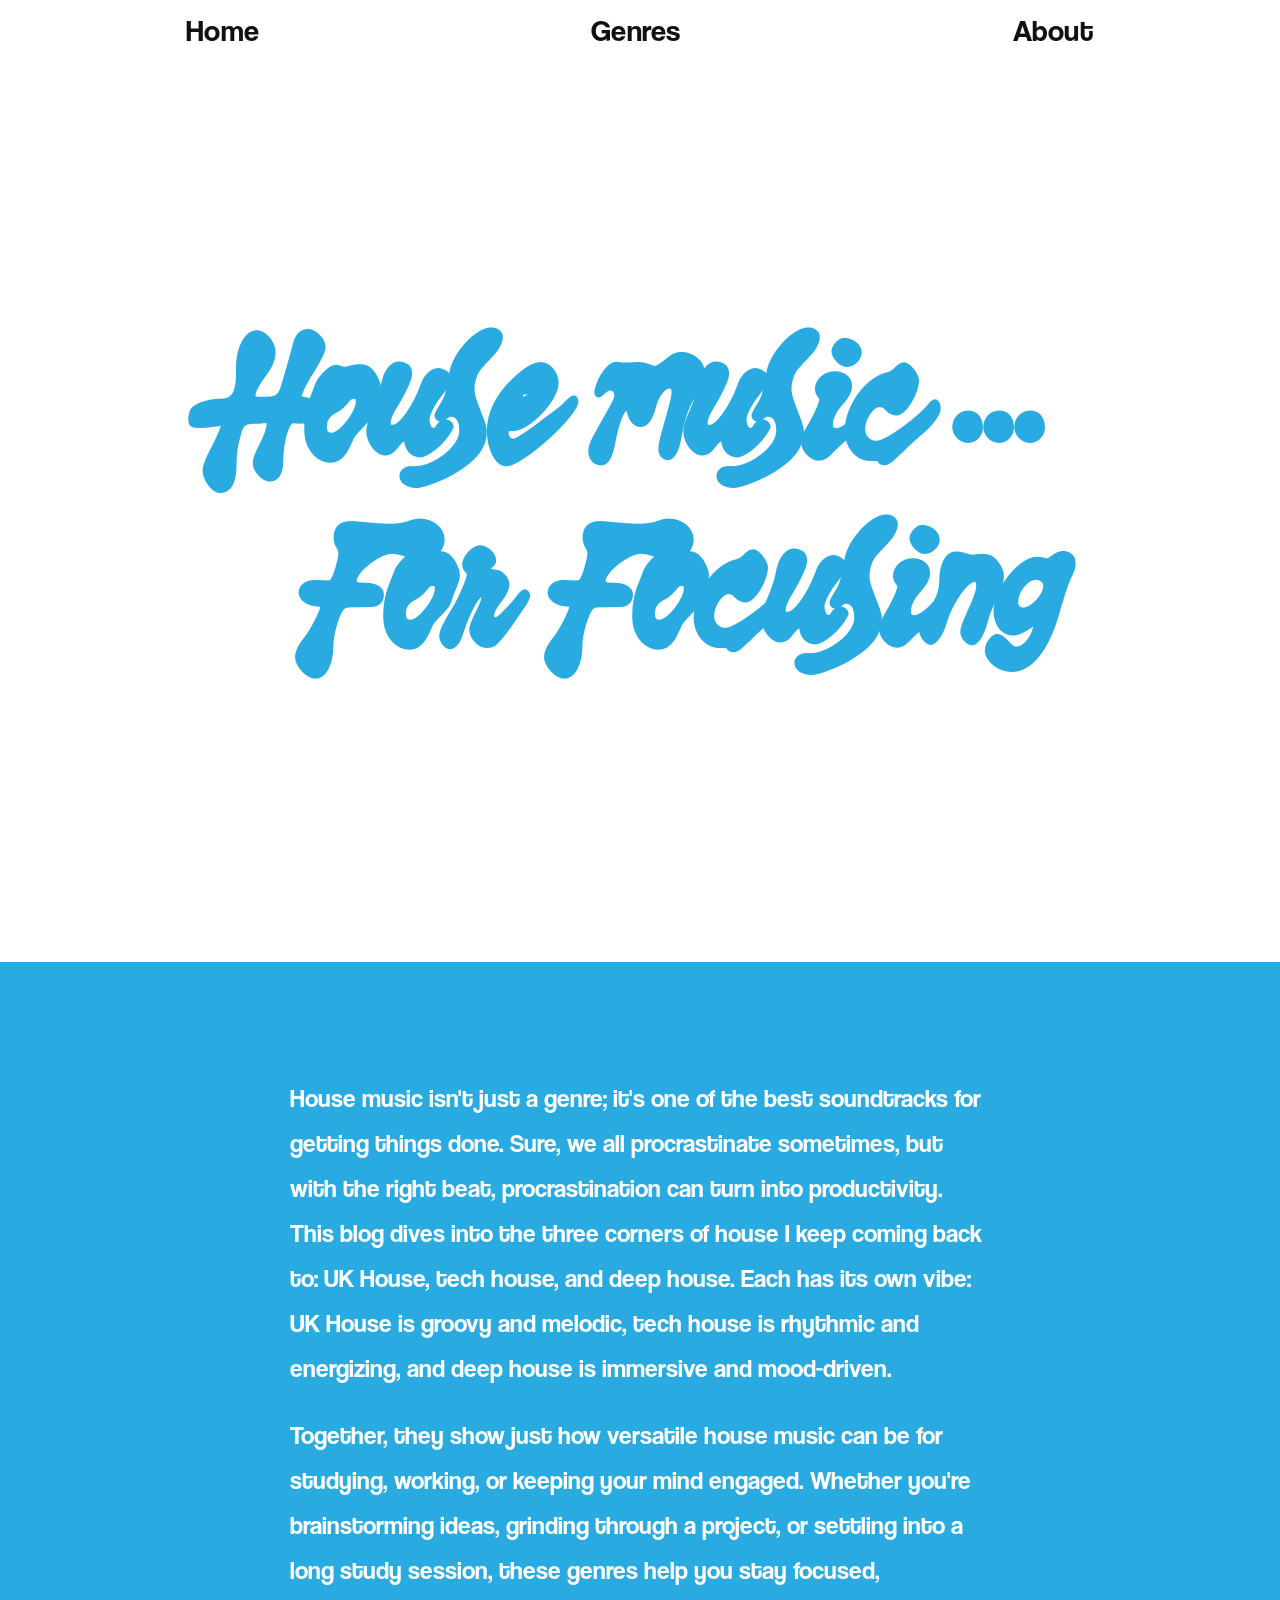
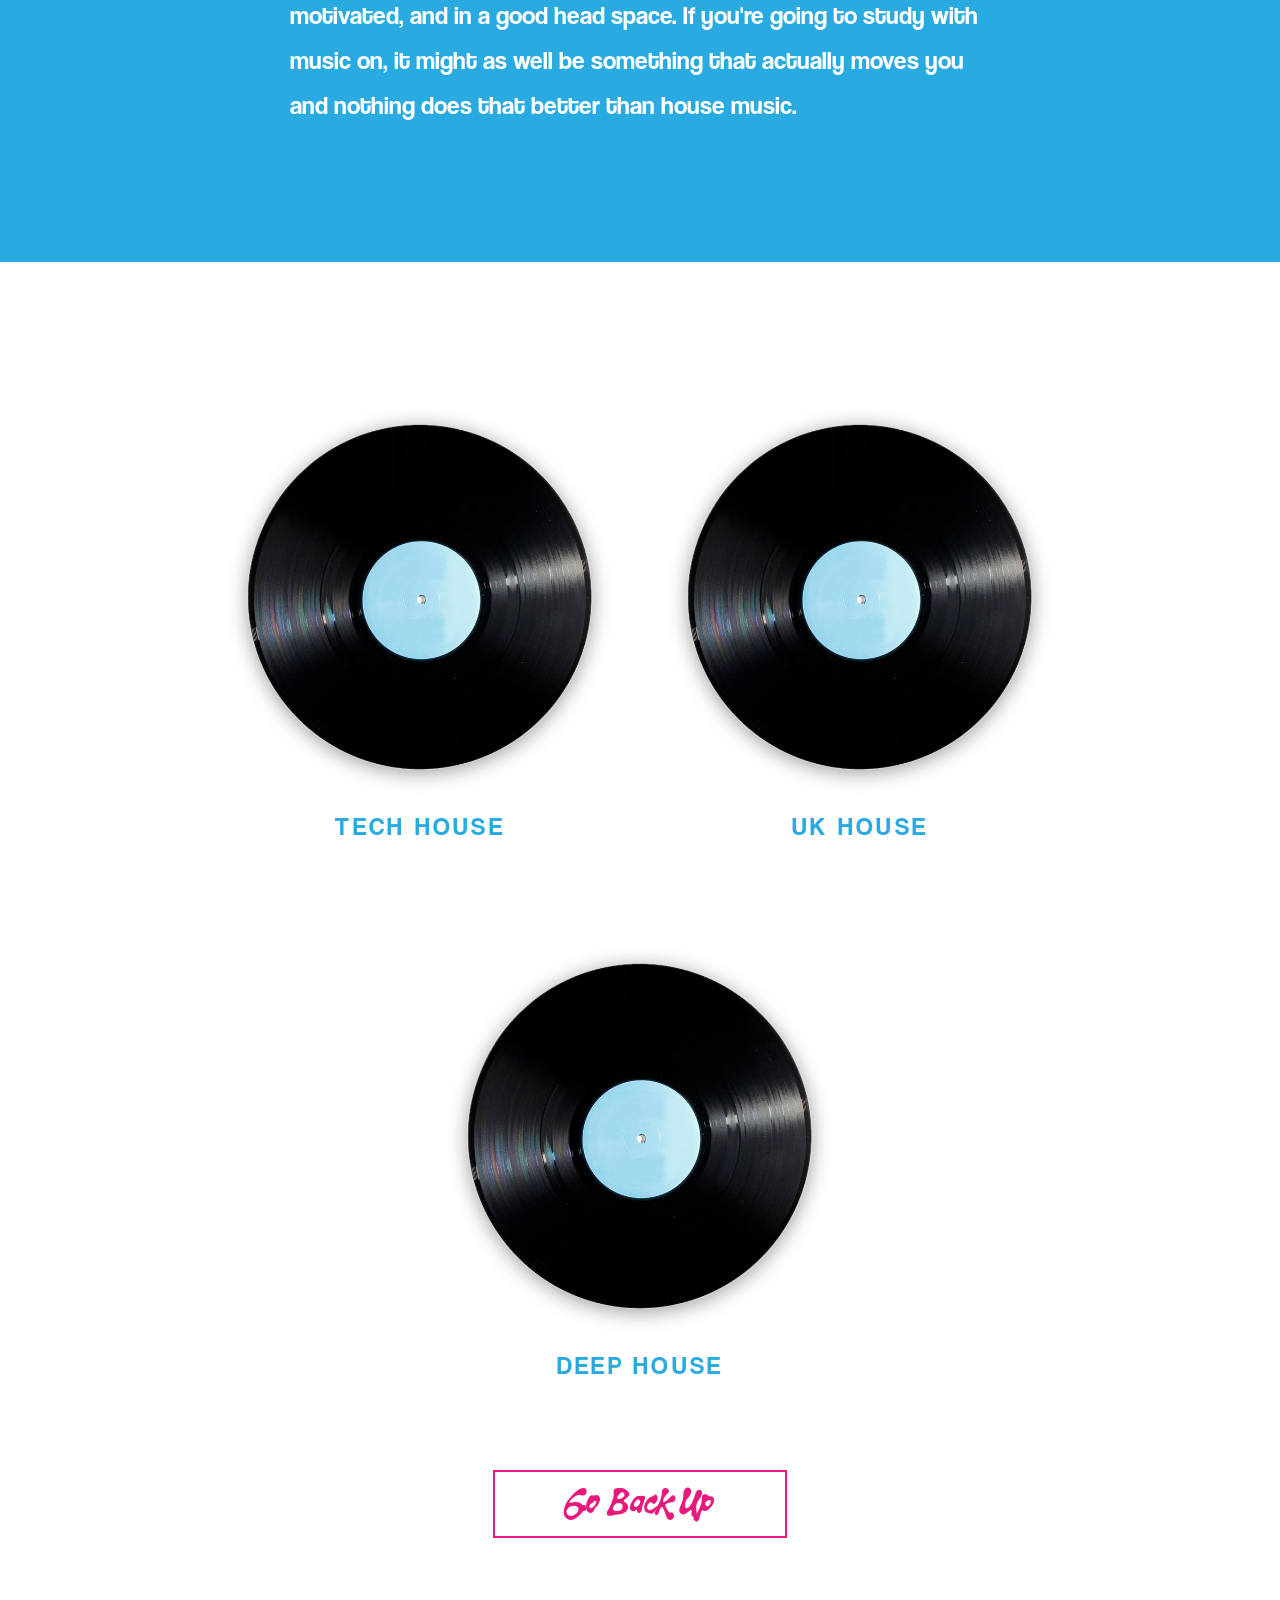
==== index.html @ 7697181f "initial push to server" ====
<!doctype html>
<html lang="en">

<head>
    <meta charset="UTF-8">
    <meta name="viewport" content="width=device-width, initial-scale=1.0">
    <title>House Music For Studying</title>
    <link rel="stylesheet" href="css/index.css">
</head>

<body>

    <nav>
        <a href="index.html" class="active">Home</a>
        <div class="nav-dropdown">
            <a href="#genres">Genres</a>
            <div class="dropdown-menu">
                <a href="blog_one/blog_one.html">Tech House</a>
                <a href="blog_two/blog_two.html">UK House</a>
                <a href="blog_three/blog_three.html">Deep House</a>
            </div>
        </div>
        <a href="about_page/about.html">About</a>
    </nav>

    <div class="hero-wrapper">
        <section class="hero">
            <h1 class="hero-title">
                <span class="hero-line-1">House music ...</span>
                <span class="hero-line-2">For Focusing</span>
            </h1>

        </section>
    </div>

    <section class="intro" id="intro">
        <p>
            House music isn't just a genre; it's one of the best soundtracks for getting things done. Sure, we all procrastinate sometimes, but with the right beat, procrastination can turn into productivity. This blog dives into the three corners of house I keep coming back to: UK House, tech house, and deep house. Each has its own vibe: UK House is groovy and melodic, tech house is rhythmic and energizing, and deep house is immersive and mood-driven.
        </p>
        <p>
            Together, they show just how versatile house music can be for studying, working, or keeping your mind engaged. Whether you're brainstorming ideas, grinding through a project, or settling into a long study session, these genres help you stay focused, motivated, and in a good head space. If you're going to study with music on, it might as well be something that actually moves you and nothing does that better than house music.
        </p>

    </section>

    <section class="genres" id="genres">
        <div class="genre-grid">
            <a href="blog_two/blog_two.html" class="genre-item">
                <img src="img/vinyl_index.png" alt="Tech House vinyl record" class="vinyl-img">
                <p class="genre-label">TECH HOUSE</p>
            </a>
            <a href="blog_one/blog_one.html" class="genre-item">
                <img src="img/vinyl_index.png" alt="UK House vinyl record" class="vinyl-img">
                <p class="genre-label">UK HOUSE</p>
            </a>
            <a href="blog_three/blog_three.html" class="genre-item">
                <img src="img/vinyl_index.png" alt="Deep House vinyl record" class="vinyl-img">
                <p class="genre-label">DEEP HOUSE</p>
            </a>
        </div>
    </section>

    <div class="back-top-wrap">
        <a href="#" class="back-top-btn">Go Back Up</a>
    </div>

</body>

</html>
---- css/index.css ----
@font-face {
    font-family: 'Coolvetica';
    src: url('./Coolvetica Rg.otf') format('opentype');
    font-weight: normal;
    font-style: normal;
}

@font-face {
    font-family: 'Splatink';
    src: url('./Splatink_PERSONAL_USE_ONLY.otf') format('opentype');
    font-weight: normal;
    font-style: normal;
}

:root {
    --blue: #29ABE2;
    --blue-border: #1E9DD4;
    --white: #FFFFFF;
    --black: #111111;
    --pink: #e8197d;
    --butter: #FBDD90;
    --font-display: 'Splatink', cursive;
    --font-ui: 'Coolvetica', 'Arial Narrow', sans-serif;
}

*,
*::before,
*::after {
    box-sizing: border-box;
    margin: 0;
    padding: 0;
}

html {
    scroll-behavior: smooth;
}

body {
    background: var(--white);
    color: var(--black);
    font-family: var(--font-ui);
    overflow-x: hidden;
}

a {
    text-decoration: none;
    color: inherit;
}



/*NAV*/
nav {
    display: flex;
    justify-content: space-around;
    align-items: center;
    padding: 12px 20px 14px;
    background: var(--white);
    position: sticky;
    top: 0;
    z-index: 100;
}

nav a {
    font-family: var(--font-ui);
    font-size: 30px;
    color: var(--black);
    letter-spacing: 0.01em;
    transition: color 0.2s;
}

nav a:hover {
    color: var(--pink);
}



/*HERO*/
.hero-wrapper {
    background: var(--blue);
    padding: 0;
}

.hero {
    background-color: var(--white);
    min-height: 100vh;
    display: flex;
    flex-direction: column;
    justify-content: center;
    align-items: center;
    padding: 60px 36px;
    position: relative;
}

.hero-title {
    display: flex;
    flex-direction: column;
    text-align: center;
    width: 70%;
    gap: 30px;
}

.hero-line-1 {
    font-family: var(--font-display);
    font-size: 150px;
    color: var(--blue);
    line-height: 1.05;
    display: block;
    text-align: left;
}

.hero-line-2 {
    font-family: var(--font-display);
    font-size: 150px;
    color: var(--blue);
    line-height: 1.05;
    display: block;
    text-align: right;
}



/*INTRO*/
.intro {
    background-color: var(--blue);
    min-height: 100vh;
    padding: 60px 32px 80px;
    display: flex;
    flex-direction: column;
    align-items: center;
    justify-content: center;
    gap: 22px;
    position: relative;
    margin-top: 0;
}

.intro p {
    font-size: 25px;
    color: var(--white);
    line-height: 1.8;
    max-width: 700px;
    width: 100%;
    text-align: left;
    justify-content: center;
}



/*GENRES*/
.genres {
    background: var(--white);
    padding: 80px 20px 50px;
    min-height: 80vh;
}

.genre-grid {
    display: flex;
    justify-content: center;
    align-items: center;
    gap: 40px;
    flex-wrap: wrap;
}

.genre-item {
    display: flex;
    flex-direction: column;
    align-items: center;
    gap: 14px;
    transition: transform 0.25s ease;
    color: var(--black);
}

.genre-item:hover {
    transform: translateY(-5px);
}

.genre-item:hover .vinyl-img {
    animation: spin 3s linear infinite;
}

.vinyl-img {
    width: 400px;
    height: 400px;
    margin-top: 55px;
    object-fit: contain;
    justify-content: center;
    filter: drop-shadow(0 3px 10px rgba(0, 0, 0, 0.4));
    mix-blend-mode: multiply;
}

@keyframes spin {
    from {
        transform: rotate(0deg);
    }

    to {
        transform: rotate(360deg);
    }
}

.genre-label {
    font-family: var(--font-ui);
    font-size: 25px;
    letter-spacing: 0.13em;
    color: var(--blue);
    text-align: center;
    text-transform: uppercase;
}



/*BACK TO TOP*/
.back-top-wrap {
    background: var(--white);
    display: flex;
    justify-content: center;
    padding: 40px 40px 80px;
}

.back-top-btn {
    font-family: var(--font-display);
    font-size: 30px;
    color: var(--pink);
    border: 2px solid var(--pink);
    padding: 14px 70px;
    letter-spacing: 0.03em;
    display: inline-block;
    transition: 0.2s, color 0.2s;
}

.back-top-btn:hover {
    background: var(--pink);
    color: var(--white);
}



/*THE VINYLS*/
@media (max-width: 600px) {
    .hero {
        padding: 24px 24px 80px;
        min-height: 60vh;
    }

    .intro {
        padding: 50px 20px 80px;
    }

    .genre-grid {
        gap: 28px;
    }

    .vinyl-img {
        width: 95px;
        height: 95px;
    }

    nav a {
        font-size: 0.9rem;
    }
}


/* GENRES DROPDOWN */
.nav-dropdown {
    position: relative;
    display: inline-block;
}

.nav-dropdown>a {
    font-family: var(--font-ui);
    font-size: 30px;
    color: var(--black);
    letter-spacing: 0.01em;
    transition: color 0.2s;
}

.nav-dropdown:hover>a {
    color: var(--pink);
}

.nav-dropdown .dropdown-menu {
    z-index: 200;
    position: absolute;
    top: 100%;
    left: 50%;
    transform: translateX(-50%) translateY(-6px);
    background: var(--white);
    border: 2px solid var(--pink);
    padding: 6px;
    min-width: 160px;
    opacity: 0;
    pointer-events: none;
    transition: opacity 0.2s, transform 0.2s;
}

.nav-dropdown:hover .dropdown-menu {
    opacity: 1;
    pointer-events: all;
    transform: translateX(-50%) translateY(6px);
}

.nav-dropdown .dropdown-menu a {
    display: block;
    padding: 10px 16px;
    font-family: var(--font-ui);
    font-size: 15px;
    color: var(--black);
    letter-spacing: 0.05em;
    transition-property: color, background;
    transition-duration: 0.2s;
}

.nav-dropdown .dropdown-menu a:hover {
    color: var(--pink);
    background: rgba(232, 25, 125, 0.06);
}
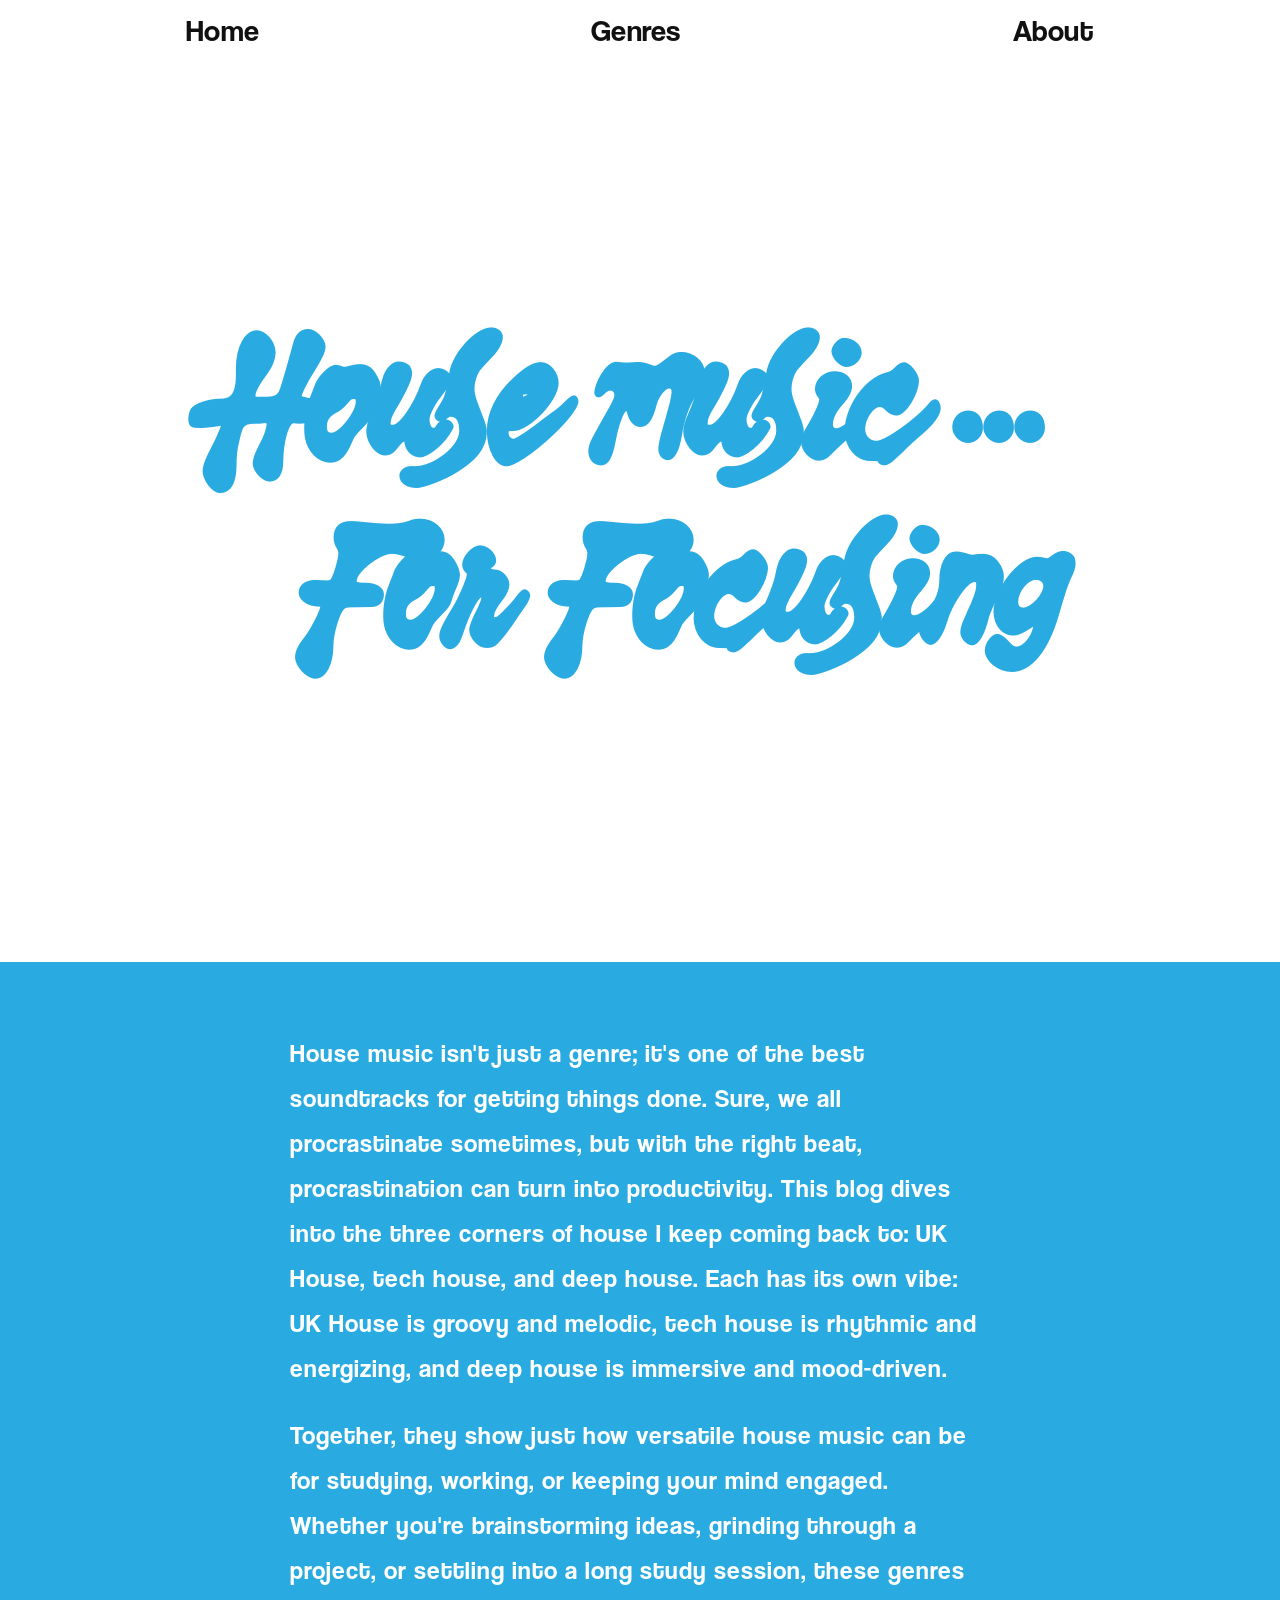
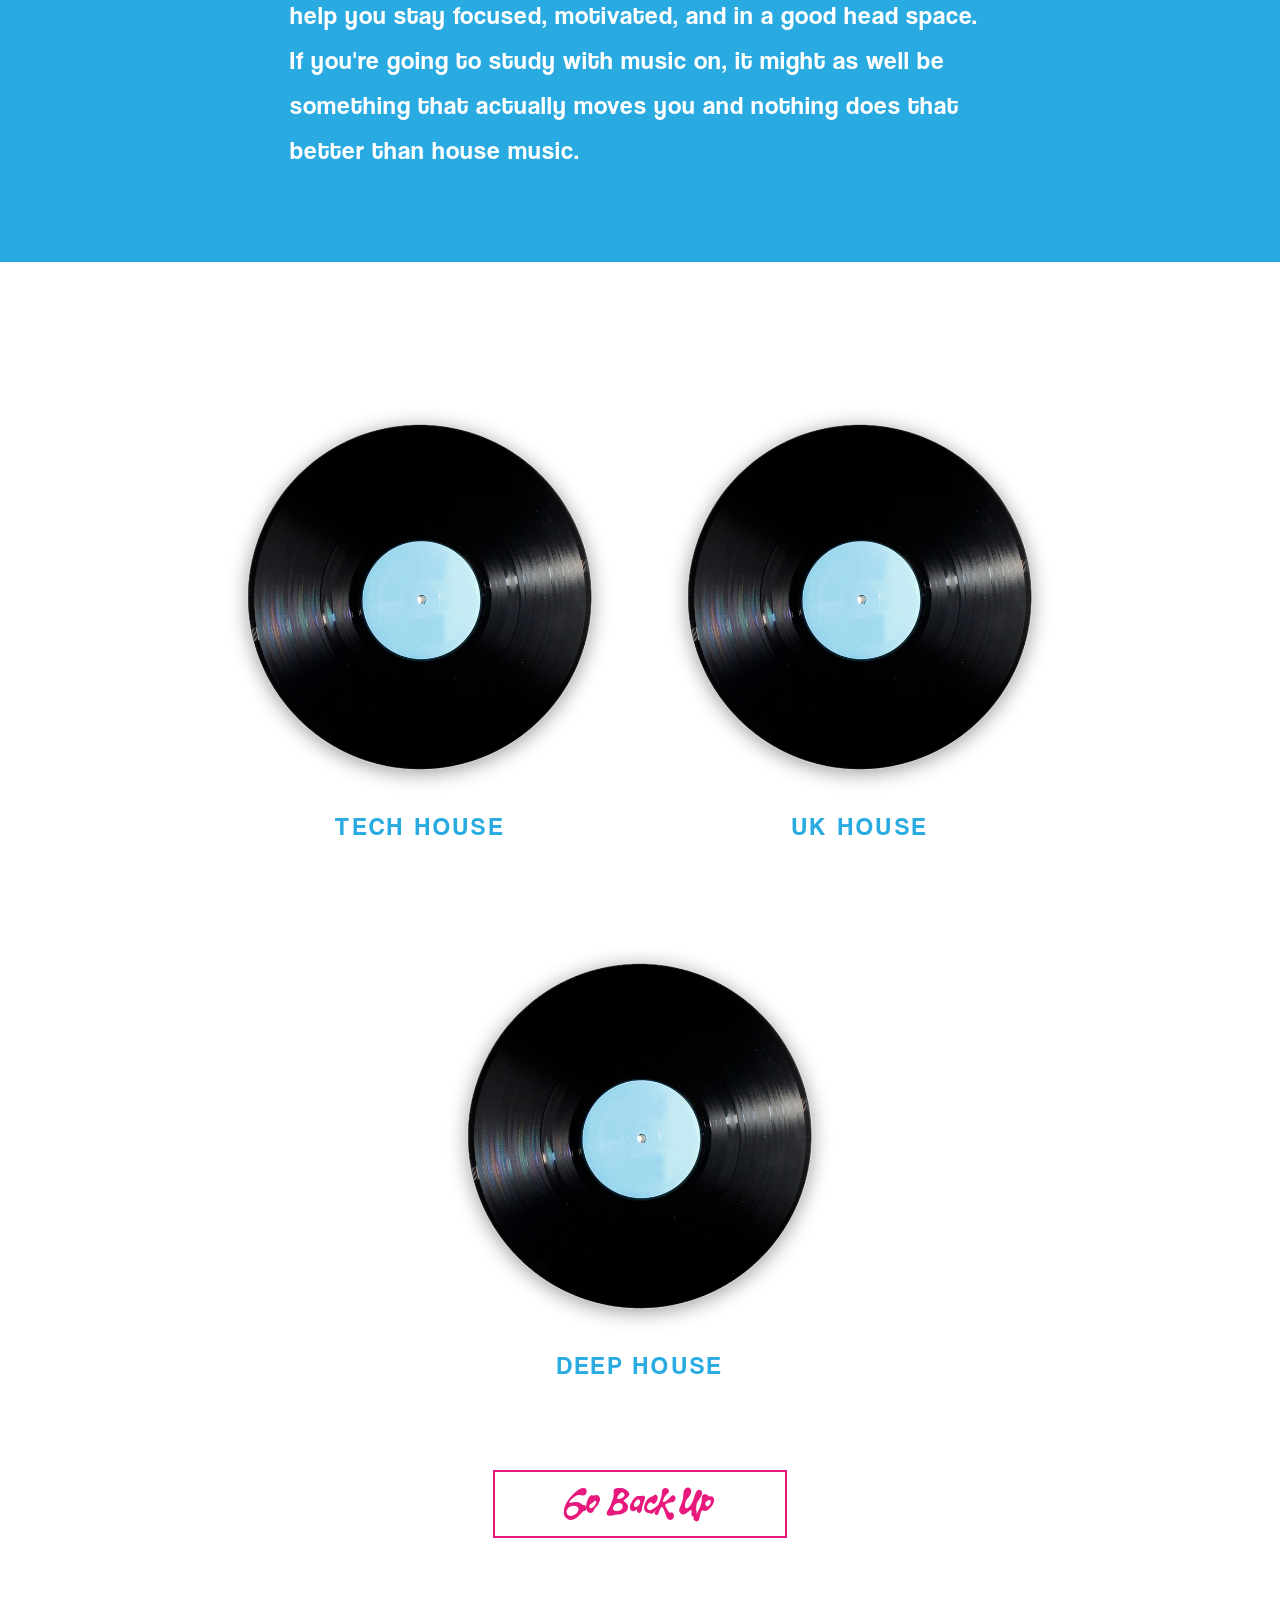
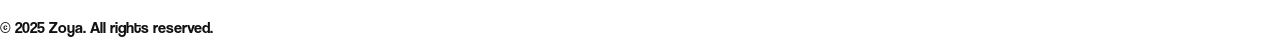
==== commit 84c3f2ab: "Added a footer and updated pages Added footers and updated layouts" ====
--- a/index.html
+++ b/index.html
@@ -45,11 +45,11 @@
 
     <section class="genres" id="genres">
         <div class="genre-grid">
-            <a href="blog_two/blog_two.html" class="genre-item">
+            <a href="blog_one/blog_one.html" class="genre-item">
                 <img src="img/vinyl_index.png" alt="Tech House vinyl record" class="vinyl-img">
                 <p class="genre-label">TECH HOUSE</p>
             </a>
-            <a href="blog_one/blog_one.html" class="genre-item">
+            <a href="blog_two/blog_two.html" class="genre-item">
                 <img src="img/vinyl_index.png" alt="UK House vinyl record" class="vinyl-img">
                 <p class="genre-label">UK HOUSE</p>
             </a>
@@ -64,6 +64,12 @@
         <a href="#" class="back-top-btn">Go Back Up</a>
     </div>
 
+
+<!-- FOOTER -->
+    <footer class="site-footer">
+        <p>&copy; 2025 Zoya. All rights reserved.</p>
+    </footer>
+
 </body>
 
 </html>
--- a/css/index.css
+++ b/css/index.css
@@ -136,6 +136,7 @@
 
 .intro p {
     font-size: 25px;
+    letter-spacing: 1px;
     color: var(--white);
     line-height: 1.8;
     max-width: 700px;
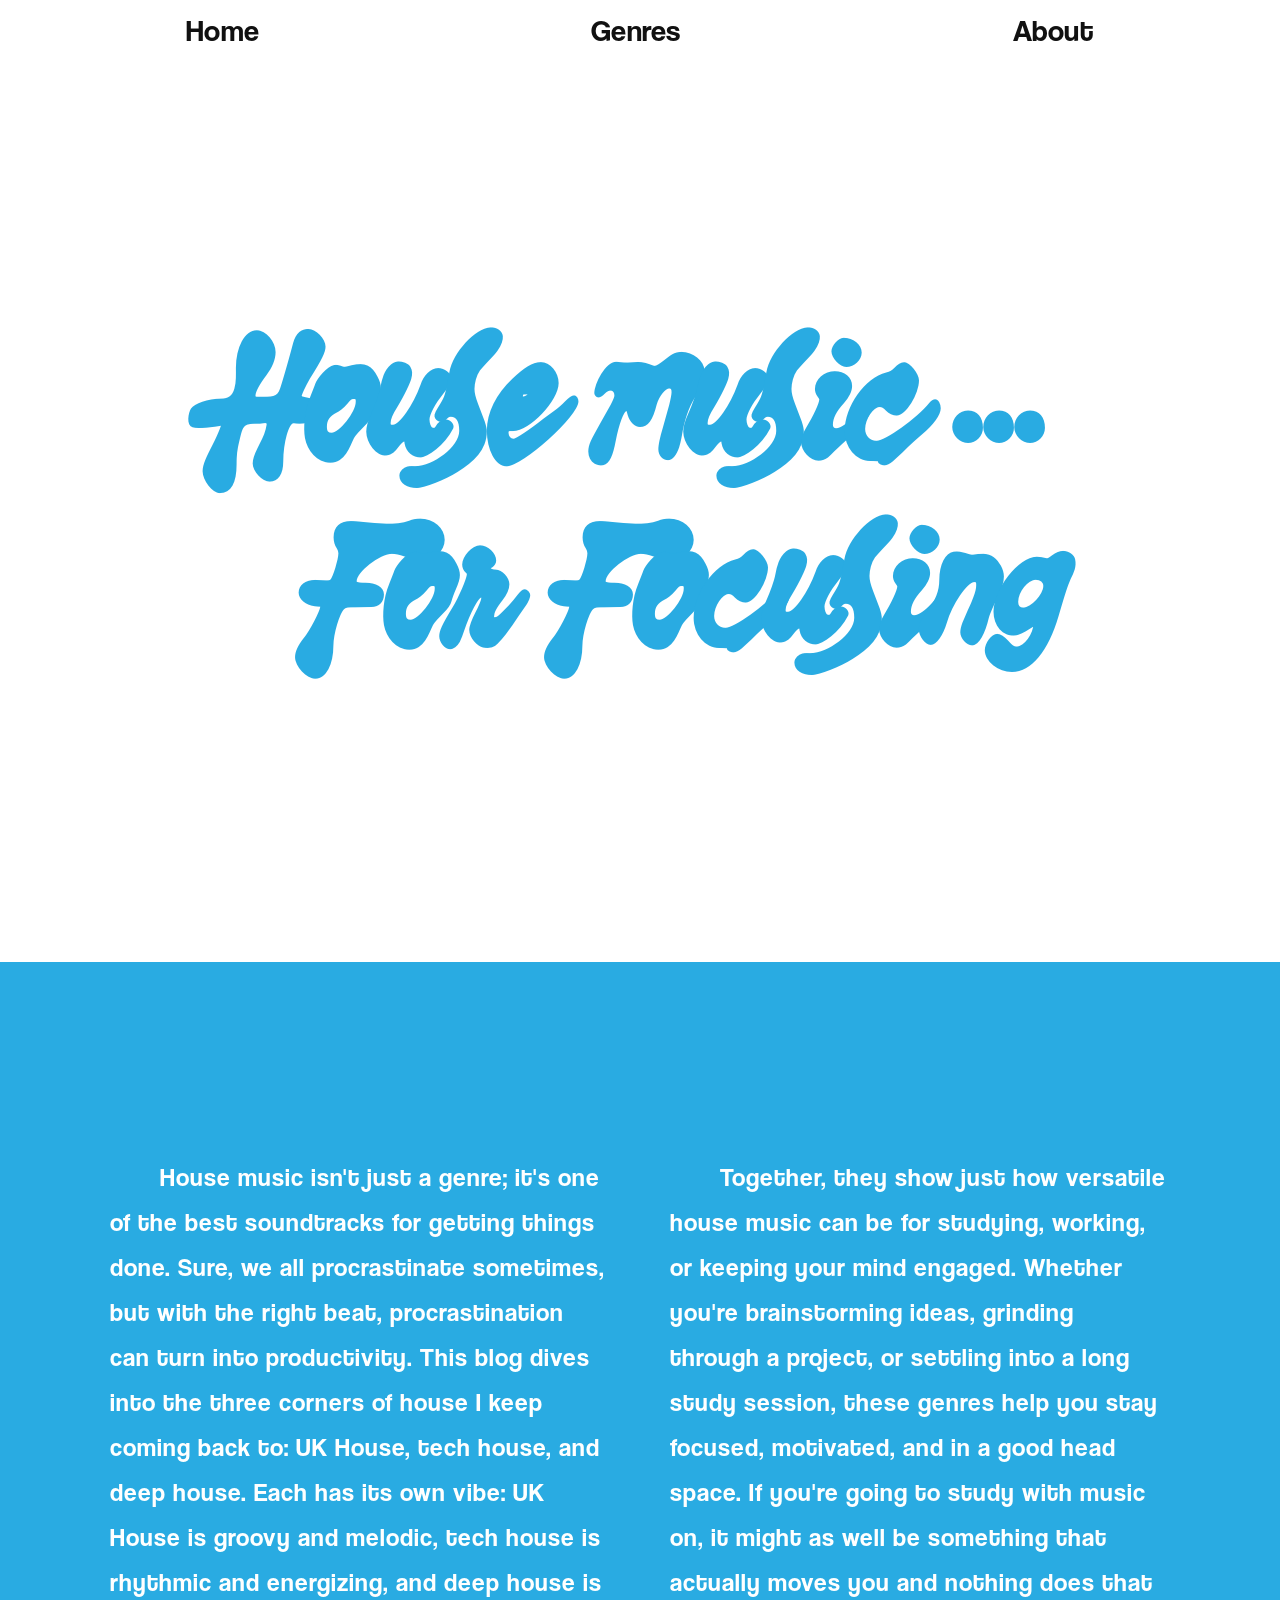
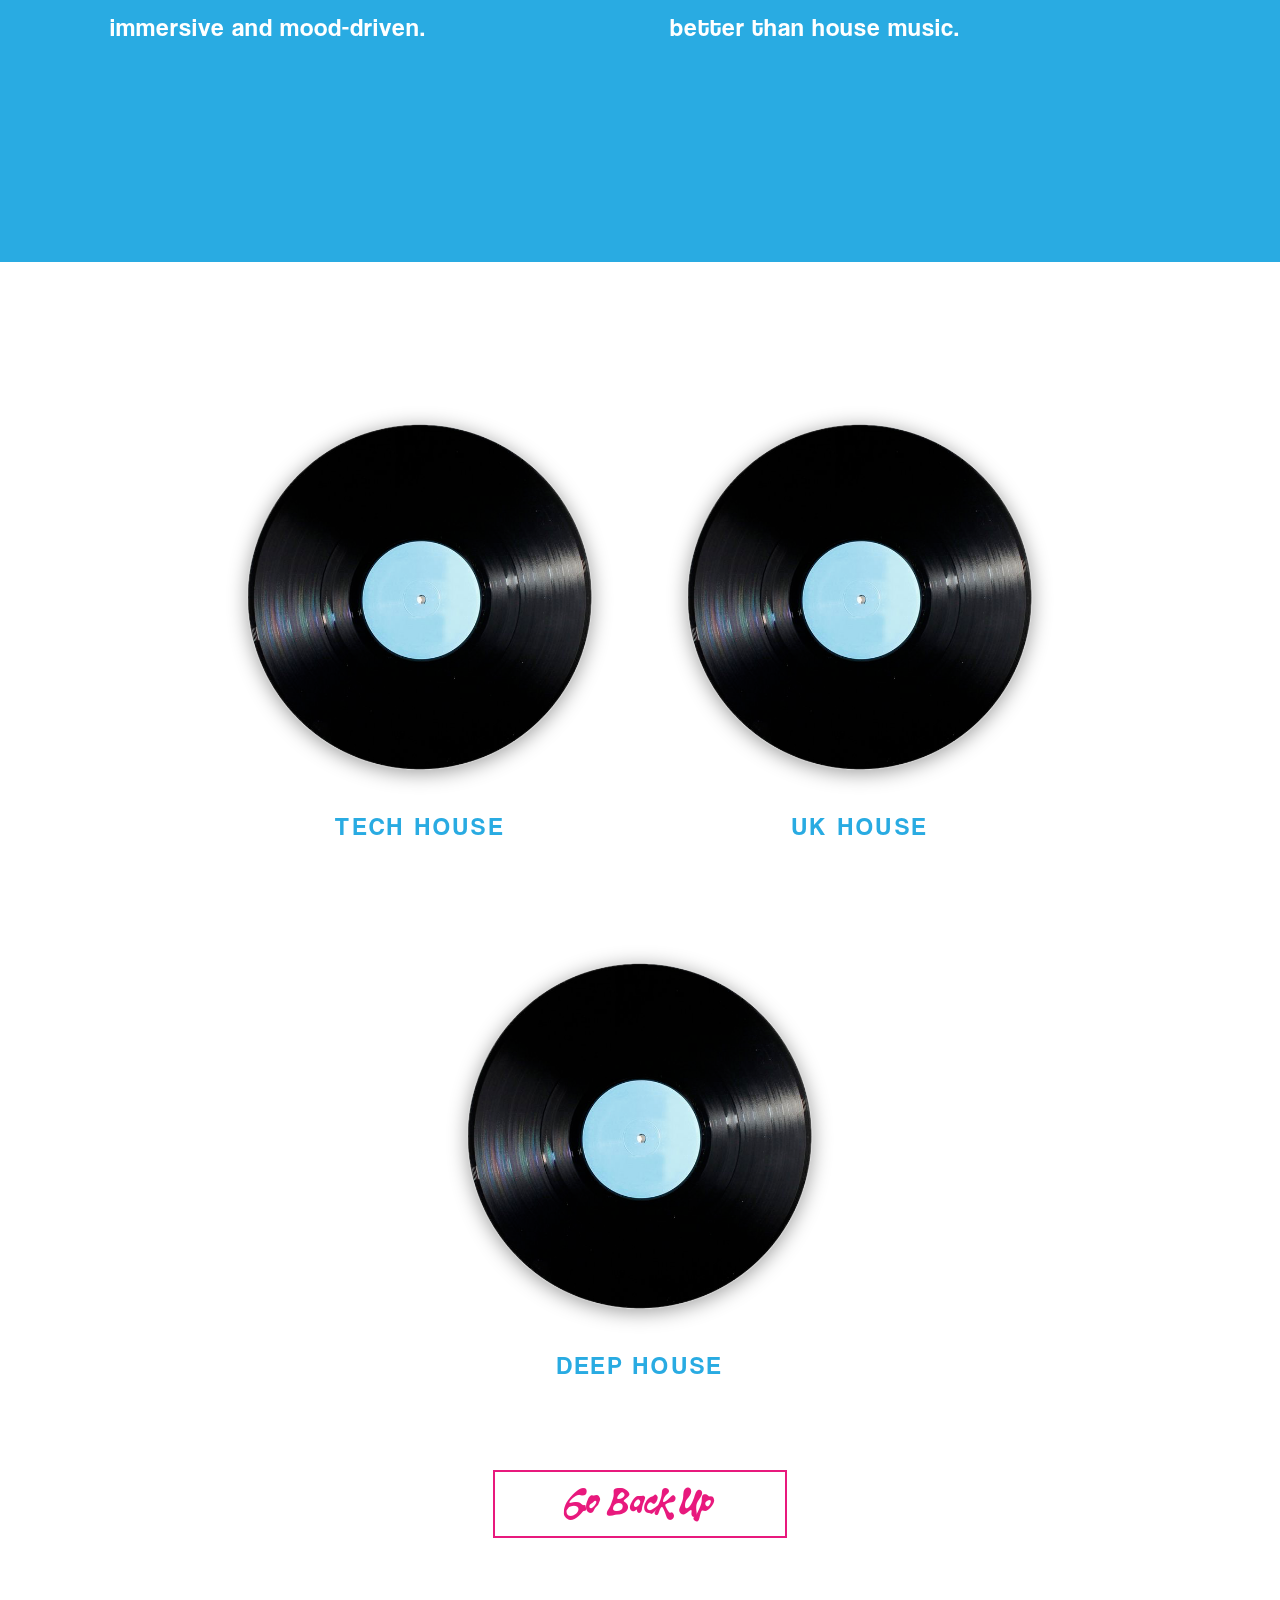
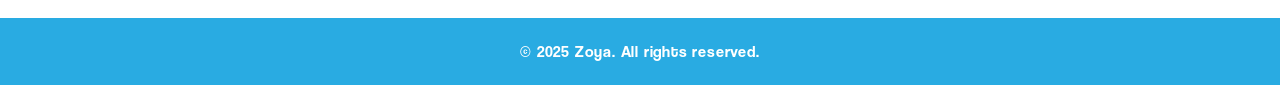
==== commit da392eee: "Updated index css and html with added png Added a new png to my index page" ====
--- a/index.html
+++ b/index.html
@@ -29,6 +29,13 @@
                 <span class="hero-line-1">House music ...</span>
                 <span class="hero-line-2">For Focusing</span>
             </h1>
+
+            <img src="img/disco_ball.png" alt="" class="disco disco1">
+            <img src="img/disco_ball.png" alt="" class="disco disco2">
+            <img src="img/disco_ball.png" alt="" class="disco disco3">
+            <img src="img/disco_ball.png" alt="" class="disco disco4">
+            <img src="img/disco_ball.png" alt="" class="disco disco5">
+
 
         </section>
     </div>
--- a/css/index.css
+++ b/css/index.css
@@ -90,6 +90,7 @@
     align-items: center;
     padding: 60px 36px;
     position: relative;
+    overflow: hidden;
 }
 
 .hero-title {
@@ -119,6 +120,31 @@
 }
 
 
+.disco {
+    position: absolute;
+    width: 125px;
+    height: 125px;
+    top: -130px;
+    z-index: 1;
+    animation: fall-bounce linear infinite;
+}
+
+.disco1 { left: 10%; animation-duration: 4s;   animation-delay: 0.0s; }
+.disco2 { left: 25%; animation-duration: 5s;   animation-delay: 0.6s; }
+.disco3 { left: 50%; animation-duration: 4.5s; animation-delay: 0.2s; }
+.disco4 { left: 70%; animation-duration: 5.5s; animation-delay: 0.9s; }
+.disco5 { left: 85%; animation-duration: 4.2s; animation-delay: 0.3s; }
+
+@keyframes fall-bounce {
+    0%   { transform: translateY(0px);    animation-timing-function: ease-in; }
+    55%  { transform: translateY(100vh);  animation-timing-function: ease-out; }
+    70%  { transform: translateY(80vh);   animation-timing-function: ease-in; }
+    82%  { transform: translateY(100vh);  animation-timing-function: ease-out; }
+    91%  { transform: translateY(90vh);   animation-timing-function: ease-in; }
+    97%  { transform: translateY(100vh);  animation-timing-function: ease-out; }
+    100% { transform: translateY(100vh); }
+}
+
 
 /*INTRO*/
 .intro {
@@ -126,10 +152,10 @@
     min-height: 100vh;
     padding: 60px 32px 80px;
     display: flex;
-    flex-direction: column;
-    align-items: center;
-    justify-content: center;
-    gap: 22px;
+    flex-direction: row;
+    align-items: center;
+    justify-content: center;
+    gap: 60px;
     position: relative;
     margin-top: 0;
 }
@@ -139,10 +165,11 @@
     letter-spacing: 1px;
     color: var(--white);
     line-height: 1.8;
-    max-width: 700px;
+    max-width: 500px;
     width: 100%;
     text-align: left;
     justify-content: center;
+    text-indent: 2em;
 }
 
 
@@ -315,4 +342,16 @@
 .nav-dropdown .dropdown-menu a:hover {
     color: var(--pink);
     background: rgba(232, 25, 125, 0.06);
+}
+
+/*FOOTER*/
+
+.site-footer {
+    background: var(--blue);
+    color: var(--white);
+    font-family: var(--font-ui);
+    font-size: 16px;
+    text-align: center;
+    padding: 24px 20px;
+    letter-spacing: 0.05em;
 }
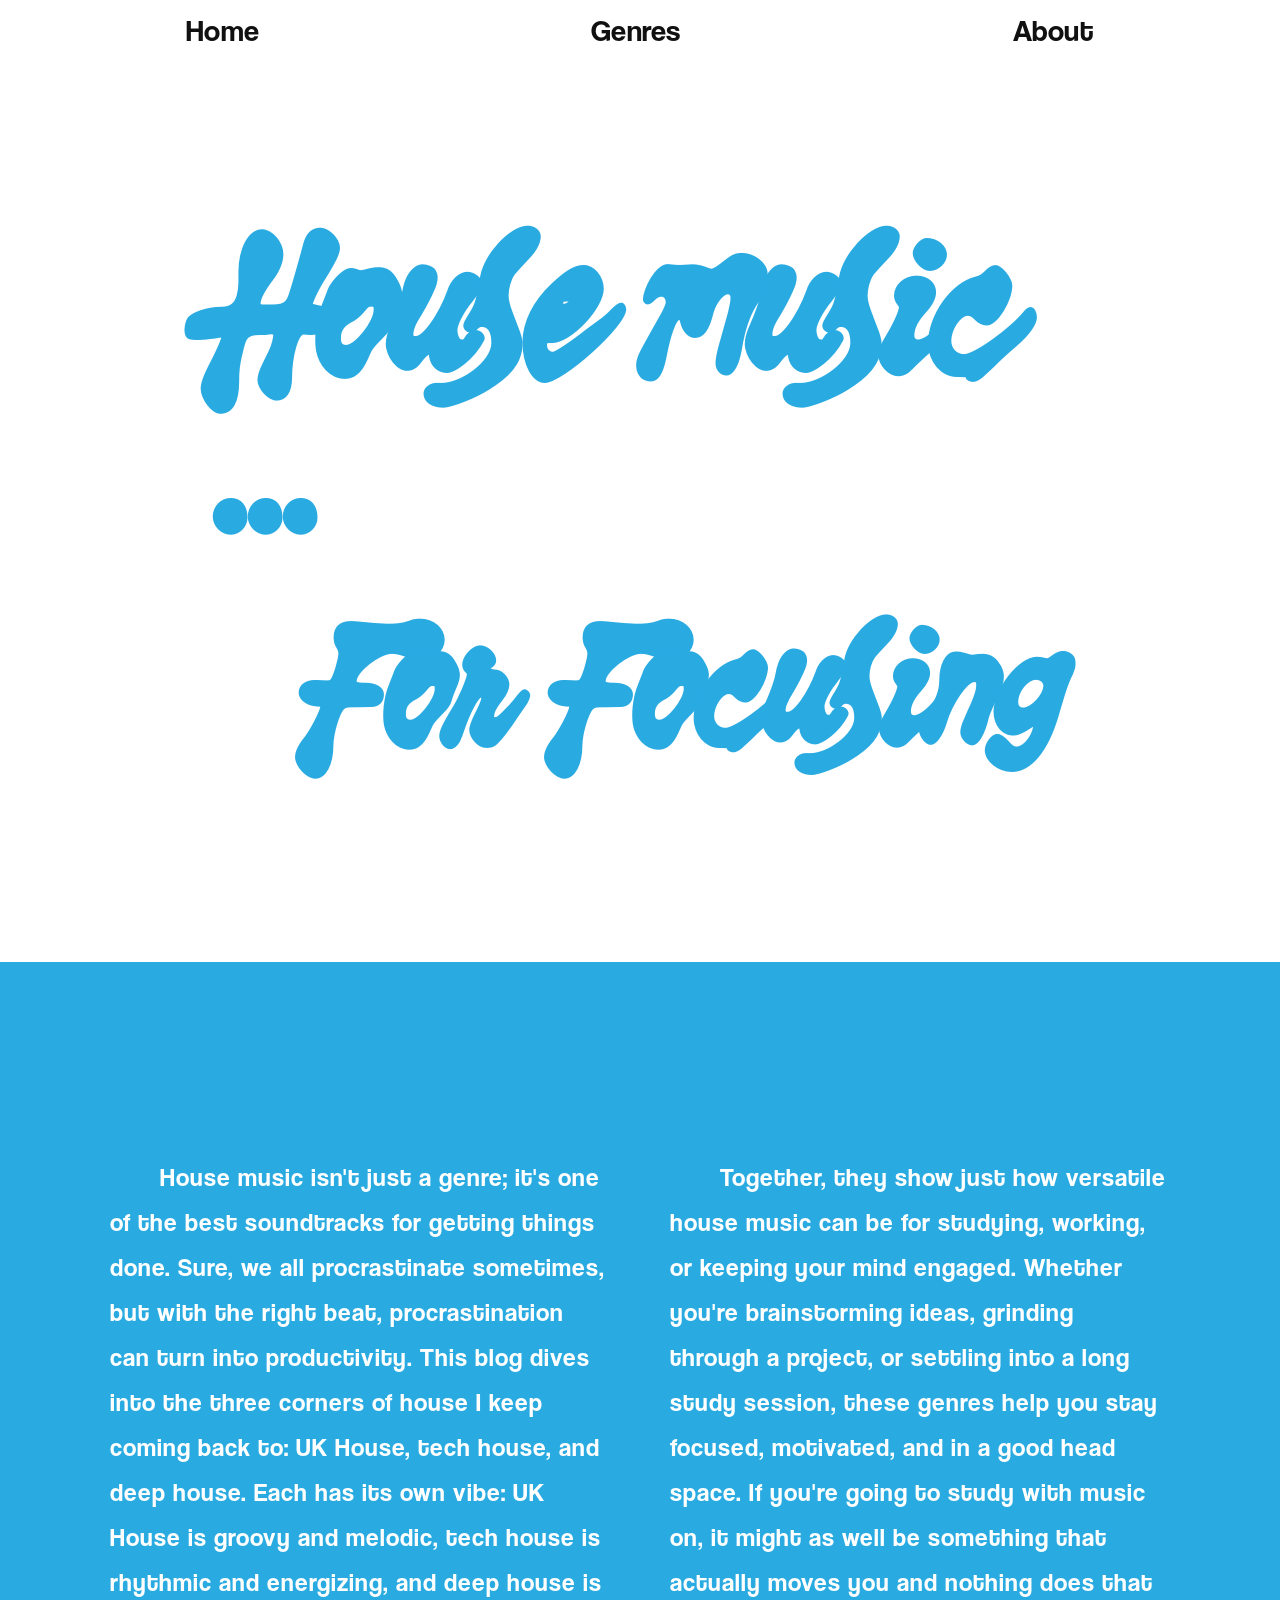
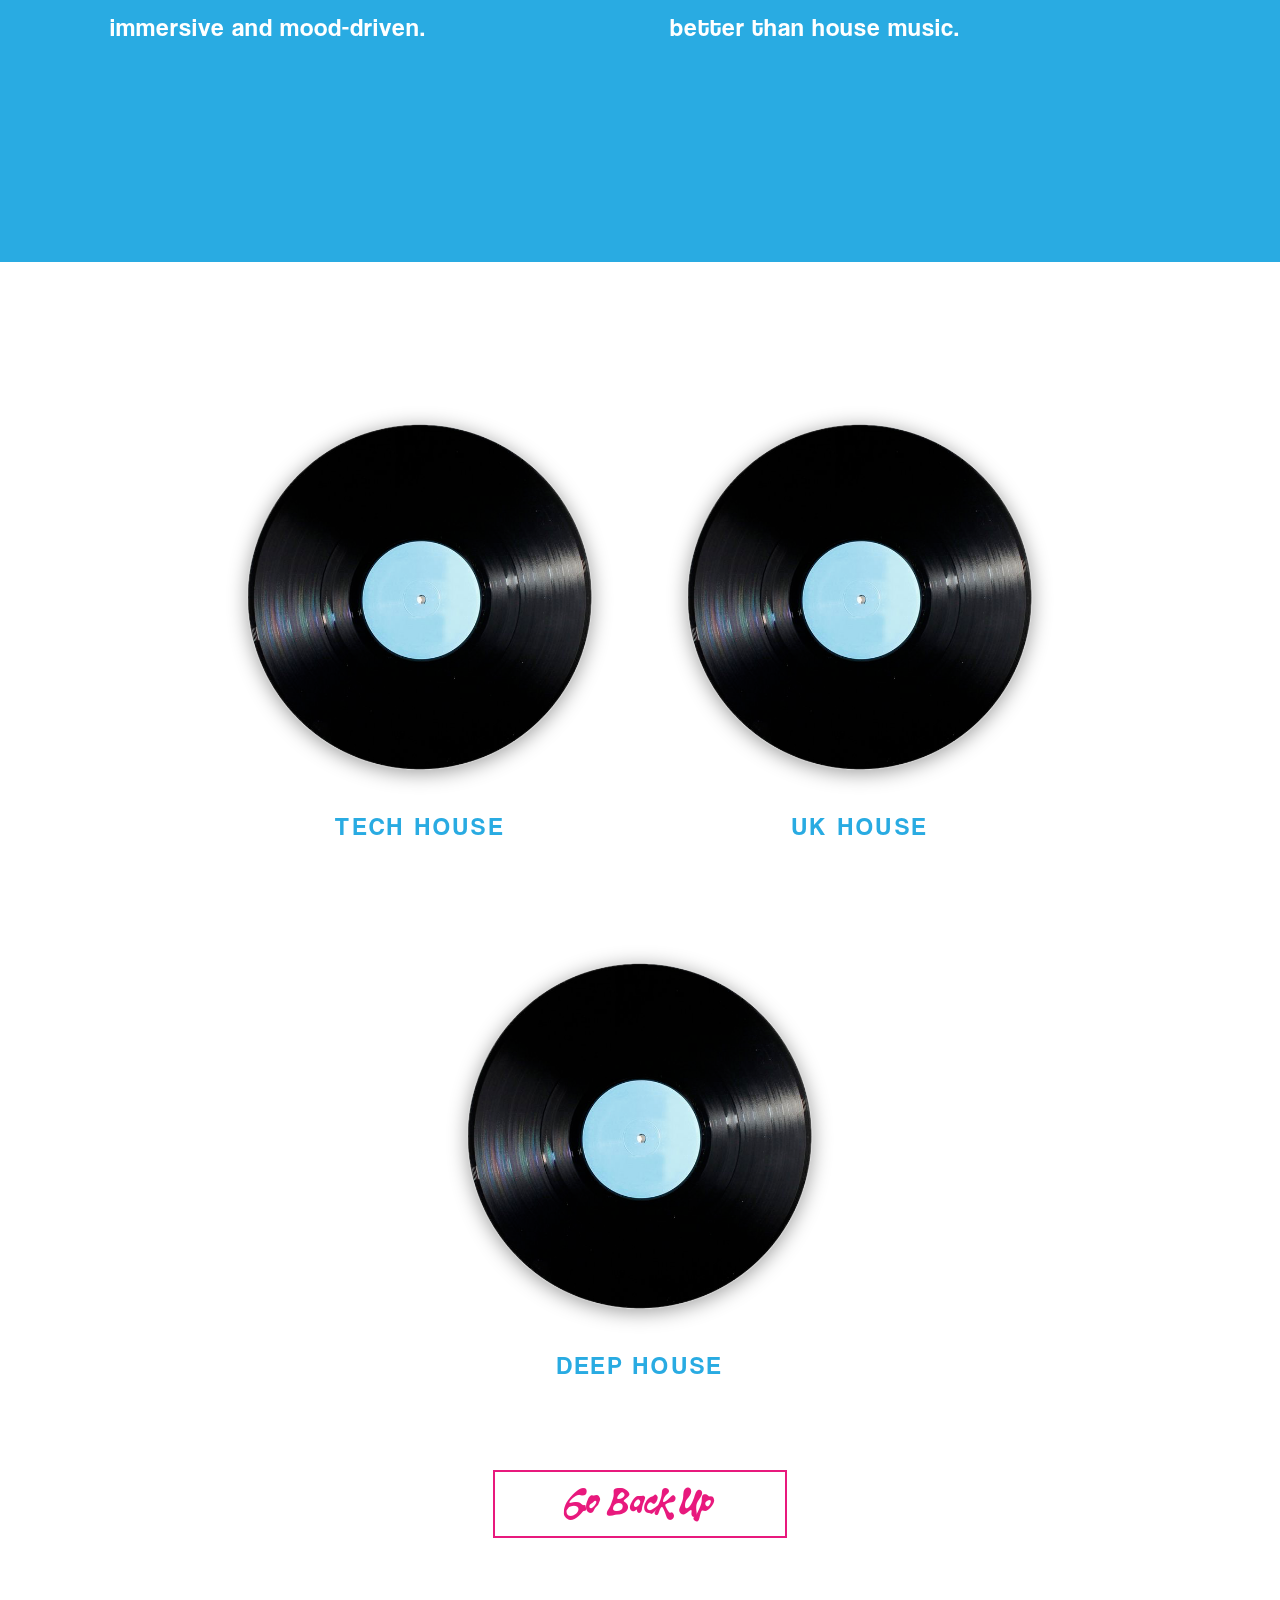
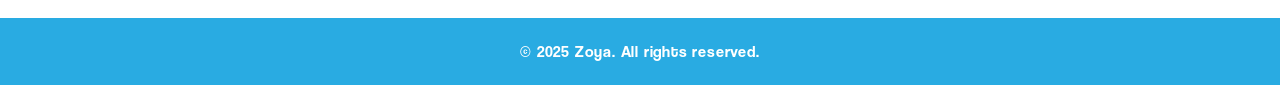
==== commit b8e0bda2: "Updated dropdown across pages Updated drop down menu to have no delay across different pages" ====
--- a/index.html
+++ b/index.html
@@ -42,10 +42,18 @@
 
     <section class="intro" id="intro">
         <p>
-            House music isn't just a genre; it's one of the best soundtracks for getting things done. Sure, we all procrastinate sometimes, but with the right beat, procrastination can turn into productivity. This blog dives into the three corners of house I keep coming back to: UK House, tech house, and deep house. Each has its own vibe: UK House is groovy and melodic, tech house is rhythmic and energizing, and deep house is immersive and mood-driven.
+            House music isn't just a genre; it's one of the best soundtracks for getting things done. Sure, we all
+            procrastinate sometimes, but with the right beat, procrastination can turn into productivity. This blog
+            dives into the three corners of house I keep coming back to: UK House, tech house, and deep house. Each has
+            its own vibe: UK House is groovy and melodic, tech house is rhythmic and energizing, and deep house is
+            immersive and mood-driven.
         </p>
         <p>
-            Together, they show just how versatile house music can be for studying, working, or keeping your mind engaged. Whether you're brainstorming ideas, grinding through a project, or settling into a long study session, these genres help you stay focused, motivated, and in a good head space. If you're going to study with music on, it might as well be something that actually moves you and nothing does that better than house music.
+            Together, they show just how versatile house music can be for studying, working, or keeping your mind
+            engaged. Whether you're brainstorming ideas, grinding through a project, or settling into a long study
+            session, these genres help you stay focused, motivated, and in a good head space. If you're going to study
+            with music on, it might as well be something that actually moves you and nothing does that better than house
+            music.
         </p>
 
     </section>
@@ -72,7 +80,7 @@
     </div>
 
 
-<!-- FOOTER -->
+    <!-- FOOTER -->
     <footer class="site-footer">
         <p>&copy; 2025 Zoya. All rights reserved.</p>
     </footer>
--- a/css/index.css
+++ b/css/index.css
@@ -103,7 +103,7 @@
 
 .hero-line-1 {
     font-family: var(--font-display);
-    font-size: 150px;
+    font-size: 170px;
     color: var(--blue);
     line-height: 1.05;
     display: block;
@@ -122,27 +122,77 @@
 
 .disco {
     position: absolute;
-    width: 125px;
-    height: 125px;
-    top: -130px;
-    z-index: 1;
+    width: 130px;
+    height: 130px;
+    top: -140px;
+    z-index: 2;
     animation: fall-bounce linear infinite;
 }
 
-.disco1 { left: 10%; animation-duration: 4s;   animation-delay: 0.0s; }
-.disco2 { left: 25%; animation-duration: 5s;   animation-delay: 0.6s; }
-.disco3 { left: 50%; animation-duration: 4.5s; animation-delay: 0.2s; }
-.disco4 { left: 70%; animation-duration: 5.5s; animation-delay: 0.9s; }
-.disco5 { left: 85%; animation-duration: 4.2s; animation-delay: 0.3s; }
+.disco1 {
+    left: 10%;
+    animation-duration: 4s;
+    animation-delay: 0.0s;
+}
+
+.disco2 {
+    left: 25%;
+    animation-duration: 5s;
+    animation-delay: 0.6s;
+}
+
+.disco3 {
+    left: 50%;
+    animation-duration: 4.5s;
+    animation-delay: 0.2s;
+}
+
+.disco4 {
+    left: 70%;
+    animation-duration: 5.5s;
+    animation-delay: 0.9s;
+}
+
+.disco5 {
+    left: 85%;
+    animation-duration: 4.2s;
+    animation-delay: 0.3s;
+}
 
 @keyframes fall-bounce {
-    0%   { transform: translateY(0px);    animation-timing-function: ease-in; }
-    55%  { transform: translateY(100vh);  animation-timing-function: ease-out; }
-    70%  { transform: translateY(80vh);   animation-timing-function: ease-in; }
-    82%  { transform: translateY(100vh);  animation-timing-function: ease-out; }
-    91%  { transform: translateY(90vh);   animation-timing-function: ease-in; }
-    97%  { transform: translateY(100vh);  animation-timing-function: ease-out; }
-    100% { transform: translateY(100vh); }
+    0% {
+        transform: translateY(0px);
+        animation-timing-function: ease-in;
+    }
+
+    55% {
+        transform: translateY(100vh);
+        animation-timing-function: ease-out;
+    }
+
+    70% {
+        transform: translateY(80vh);
+        animation-timing-function: ease-in;
+    }
+
+    82% {
+        transform: translateY(100vh);
+        animation-timing-function: ease-out;
+    }
+
+    91% {
+        transform: translateY(90vh);
+        animation-timing-function: ease-in;
+    }
+
+    97% {
+        transform: translateY(100vh);
+        animation-timing-function: ease-out;
+    }
+
+    100% {
+        transform: translateY(100vh);
+    }
 }
 
 
@@ -320,6 +370,7 @@
     opacity: 0;
     pointer-events: none;
     transition: opacity 0.2s, transform 0.2s;
+    margin-top: -4px;
 }
 
 .nav-dropdown:hover .dropdown-menu {
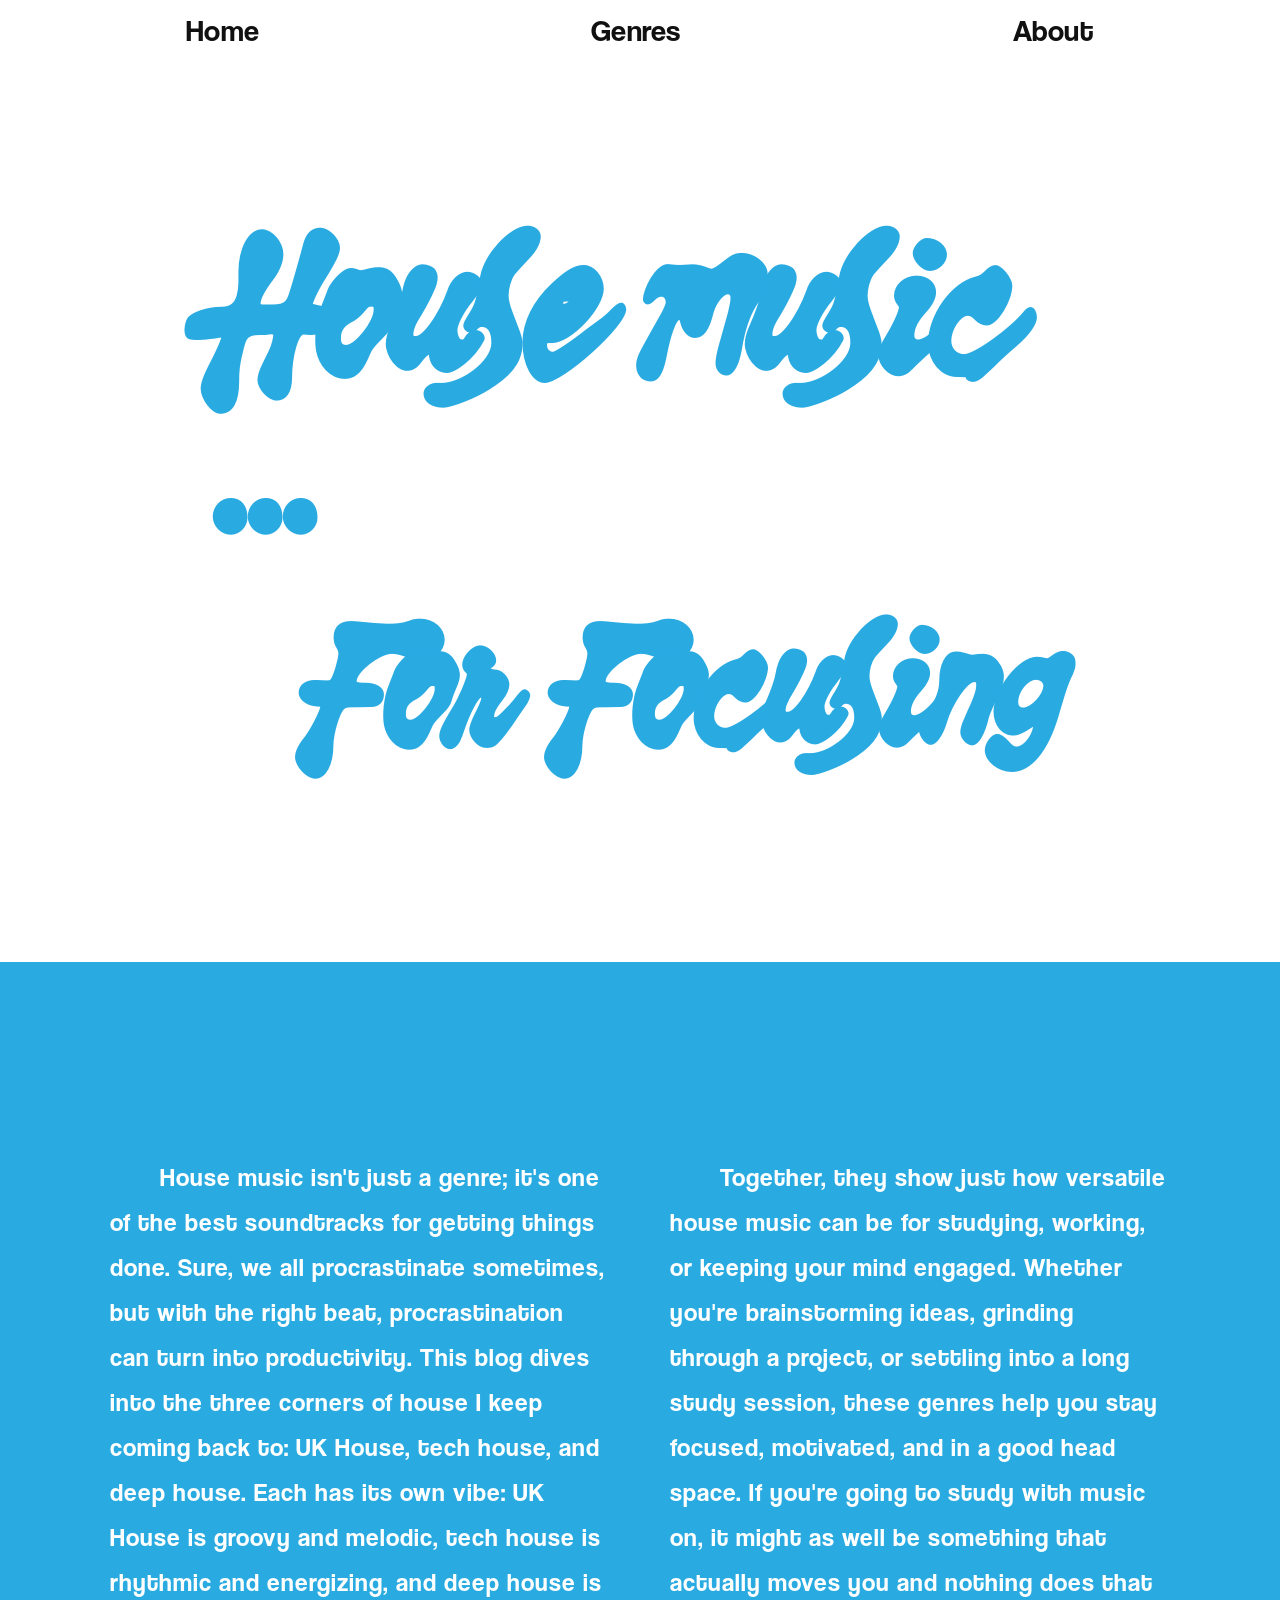
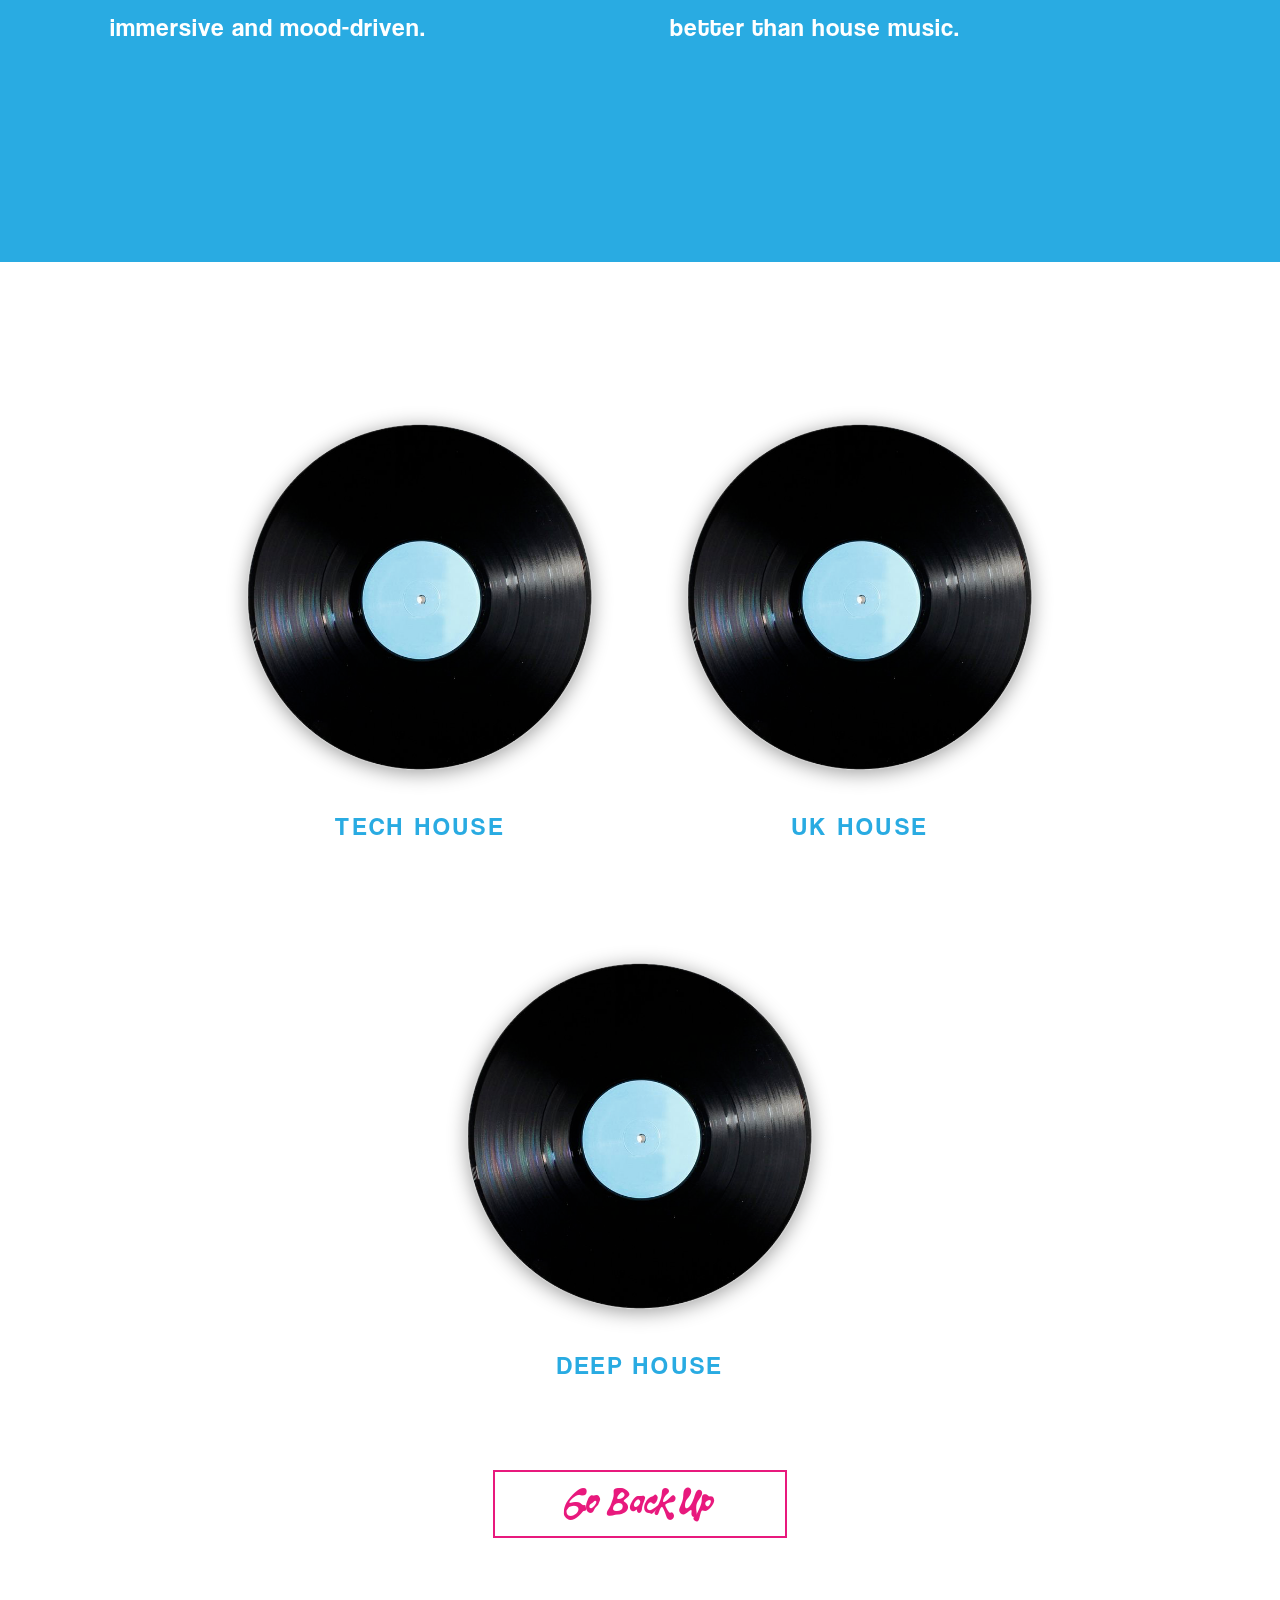
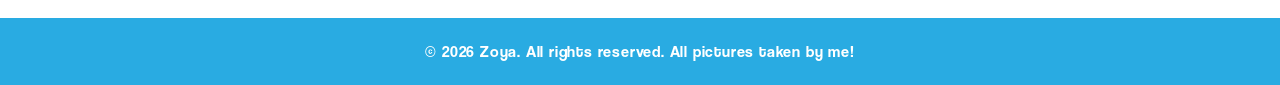
==== commit 36ee6ce9: "Updated the footer across all html pages Added more text to the footer across all HTML pages" ====
--- a/index.html
+++ b/index.html
@@ -4,7 +4,7 @@
 <head>
     <meta charset="UTF-8">
     <meta name="viewport" content="width=device-width, initial-scale=1.0">
-    <title>House Music For Studying</title>
+    <title>House Music For Focusing</title>
     <link rel="stylesheet" href="css/index.css">
 </head>
 
@@ -82,7 +82,7 @@
 
     <!-- FOOTER -->
     <footer class="site-footer">
-        <p>&copy; 2025 Zoya. All rights reserved.</p>
+        <p>&copy; 2026 Zoya. All rights reserved. All pictures taken by me!</p>
     </footer>
 
 </body>
--- a/css/index.css
+++ b/css/index.css
@@ -362,7 +362,7 @@
     position: absolute;
     top: 100%;
     left: 50%;
-    transform: translateX(-50%) translateY(-6px);
+    transform: translateX(-50%);
     background: var(--white);
     border: 2px solid var(--pink);
     padding: 6px;
@@ -370,13 +370,13 @@
     opacity: 0;
     pointer-events: none;
     transition: opacity 0.2s, transform 0.2s;
-    margin-top: -4px;
+    margin-top: 0;
 }
 
 .nav-dropdown:hover .dropdown-menu {
     opacity: 1;
     pointer-events: all;
-    transform: translateX(-50%) translateY(6px);
+    transform: translateX(-50%);
 }
 
 .nav-dropdown .dropdown-menu a {
